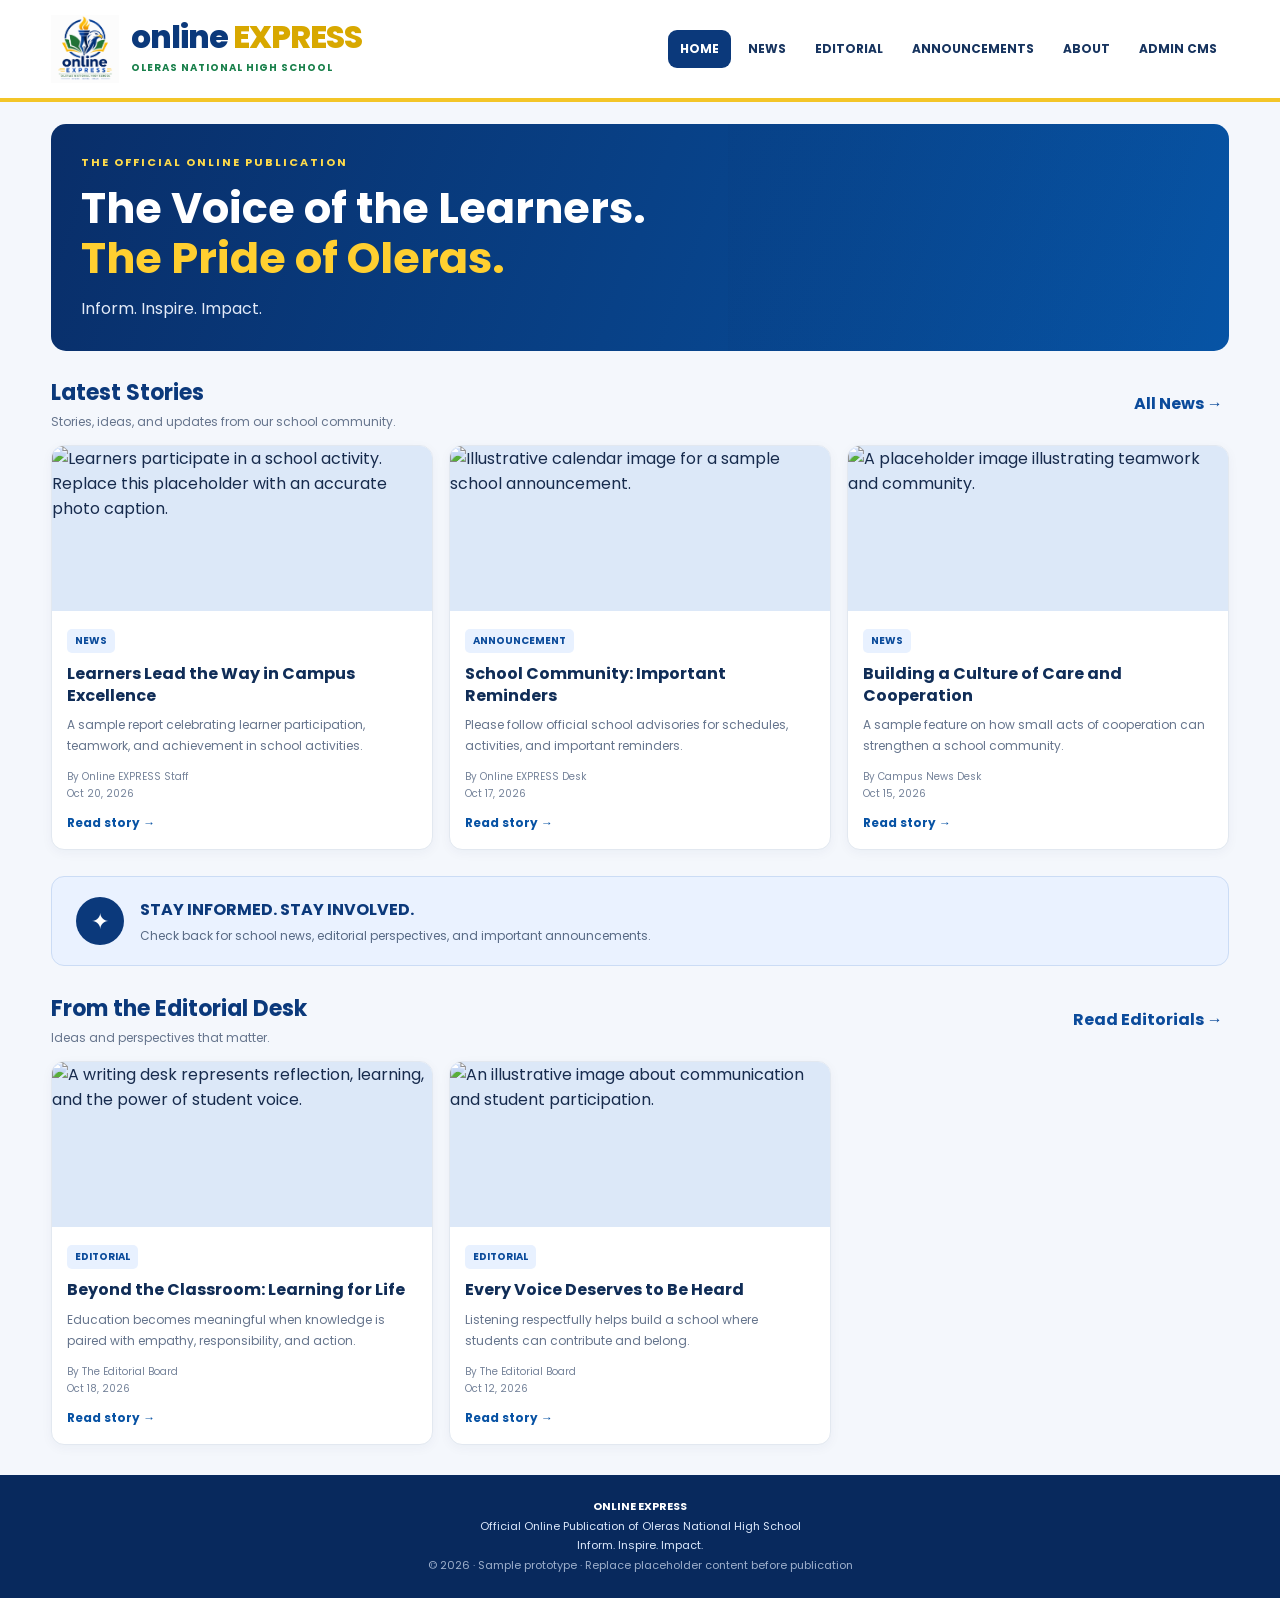
==== index.html @ 2c026234 "Add files via upload" ====
<!doctype html>
<html lang="en">
<head>
<meta charset="utf-8">
<meta name="viewport" content="width=device-width,initial-scale=1">
<meta name="theme-color" content="#0b397b">
<meta name="description" content="Online EXPRESS — the official online publication of Oleras National High School.">
<title>Online EXPRESS | Oleras National High School</title>
<link rel="manifest" href="manifest.webmanifest">
<link rel="icon" href="logo.png" type="image/png">
<link rel="preconnect" href="https://fonts.googleapis.com">
<link rel="preconnect" href="https://fonts.gstatic.com" crossorigin>
<link href="https://fonts.googleapis.com/css2?family=Poppins:wght@400;500;600;700;800&display=swap" rel="stylesheet">
<style>
:root{--blue:#0b397b;--blue2:#0754a5;--yellow:#f3c528;--ink:#172b4d;--muted:#66758d;--green:#19804b;--paper:#f4f7fc}
*{box-sizing:border-box}body{margin:0;font-family:Poppins,Arial,sans-serif;color:var(--ink);background:var(--paper)}button,input,textarea,select{font:inherit}button{cursor:pointer}
header{background:#fff;border-bottom:4px solid var(--yellow);padding:15px max(4%,calc((100% - 1240px)/2));display:flex;align-items:center;justify-content:space-between;gap:18px;flex-wrap:wrap}
.brand{display:flex;align-items:center;gap:12px}.logo{width:68px;height:68px}.brand-name{font-size:clamp(22px,3vw,31px);font-weight:800;line-height:1;color:var(--blue);letter-spacing:-1px}.brand-name span{color:#d8a800}.school-name{font-size:10px;letter-spacing:1px;color:var(--green);font-weight:700;margin-top:7px}
nav{display:flex;gap:5px;flex-wrap:wrap}nav button{border:0;background:transparent;color:#17345f;padding:10px 12px;border-radius:9px;font-size:12px;font-weight:700}nav button.active,nav button:hover{background:var(--blue);color:white}
.hero{max-width:1240px;width:92%;margin:22px auto;border-radius:15px;background:linear-gradient(110deg,#092e69,#0754a5);color:white;min-height:205px;display:grid;grid-template-columns:1.15fr .85fr;overflow:hidden}.hero-copy{padding:30px;align-self:center}.kicker{font-size:11px;letter-spacing:2px;text-transform:uppercase;color:#ffdb4b;font-weight:700}.hero h1{font-size:clamp(27px,4vw,43px);line-height:1.17;margin:12px 0}.hero h1 span{color:#ffcf30}.hero p{margin:0;color:#e2eaf8}.hero-img{min-height:205px;background:linear-gradient(90deg,rgba(8,51,112,.08),rgba(8,51,112,0)),url('https://images.unsplash.com/photo-1562774053-701939374585?auto=format&fit=crop&w=900&q=80') center/cover}
main{max-width:1240px;width:92%;margin:0 auto 30px}.view{display:none}.view.active{display:block}.section-head{display:flex;justify-content:space-between;align-items:center;margin:25px 0 14px;gap:8px}.section-head h2{margin:0;font-size:22px;color:var(--blue)}.section-head p{margin:4px 0 0;color:var(--muted);font-size:12px}.link{border:0;background:none;color:#0b4b9b;font-weight:700}
.grid{display:grid;grid-template-columns:repeat(3,minmax(0,1fr));gap:16px}.card{background:white;border:1px solid #e2e8f0;border-radius:13px;overflow:hidden;box-shadow:0 3px 12px #17345f0b;min-width:0}.card img{width:100%;height:165px;object-fit:cover;display:block;background:#dce8f8}.card-body{padding:15px}.tag{display:inline-block;border-radius:5px;background:#e8f1ff;color:#0b4b9b;padding:4px 8px;font-size:10px;font-weight:700;text-transform:uppercase}.card h3{font-size:16px;line-height:1.4;margin:10px 0 7px;color:#102d57}.card p{font-size:12px;line-height:1.75;color:var(--muted);margin:0 0 12px}.meta{font-size:10px;color:#75839a;line-height:1.7}.read{border:0;background:transparent;color:#0752a4;font-weight:700;font-size:12px;padding:12px 0 0}
.strip{margin:26px 0;background:#eaf2ff;border:1px solid #cbdcf5;border-radius:13px;padding:20px 24px;display:flex;align-items:center;gap:16px}.bell{background:var(--blue);color:white;width:48px;height:48px;display:grid;place-items:center;border-radius:50%;font-size:22px;flex-shrink:0}.strip strong{color:var(--blue)}.strip p{margin:5px 0 0;font-size:12px;color:#586a85}
.article{max-width:850px;margin:25px auto;background:white;border:1px solid #e1e8f2;border-radius:14px;overflow:hidden}.article>img{width:100%;max-height:410px;object-fit:cover;display:block}.article-body{padding:clamp(18px,4vw,38px)}.article h1{font-size:clamp(25px,4vw,38px);line-height:1.3;color:#0a3674;margin:14px 0}.story{font-size:14px;line-height:2;color:#33445e;white-space:pre-line;margin-top:24px}.caption{font-size:11px;color:#6b7890;padding:10px 16px;background:#f5f8fd}.back,.btn{border:1px solid #d6e1f0;border-radius:8px;padding:9px 13px;background:#f5f8fd;color:#153c71;font-weight:700;font-size:12px}.btn.primary{background:var(--blue);color:white;border-color:var(--blue)}.btn.danger{color:#b42318;border-color:#f2c7c4;background:#fff8f7}
.admin{background:white;border:1px solid #e0e8f3;border-radius:14px;padding:20px;margin:22px 0}.admin h2{margin-top:0;color:var(--blue)}.tabs{display:flex;gap:7px;flex-wrap:wrap;margin:12px 0 20px}.tabs button{padding:9px 13px;border:1px solid #d6e1f0;border-radius:8px;background:#f5f8fd;color:#153c71;font-weight:700;font-size:12px}.tabs button.active{background:var(--blue);color:white}.note{background:#fff8dd;color:#745514;border-radius:8px;padding:11px;font-size:11px;line-height:1.7;margin-bottom:16px}.form{display:grid;grid-template-columns:1fr 1fr;gap:13px}.field{display:flex;flex-direction:column;gap:6px}.field.full{grid-column:1/-1}.field label{font-size:11px;font-weight:700;color:#385273}.field input,.field textarea,.field select{border:1px solid #d8e2f0;border-radius:8px;padding:11px;width:100%;background:white;color:var(--ink);min-width:0}.field textarea{min-height:110px;resize:vertical}.list{display:grid;gap:9px}.row{border:1px solid #e4eaf3;border-radius:9px;padding:12px;display:flex;align-items:center;justify-content:space-between;gap:10px}.row small{display:block;color:#78869a;margin-top:4px}.actions{display:flex;gap:6px;flex-wrap:wrap}.empty{padding:30px;text-align:center;color:#73829a;background:white;border:1px dashed #cbd7e8;border-radius:12px}
footer{background:#08295d;color:#dce8fb;text-align:center;padding:22px;font-size:11px;line-height:1.8}footer strong{color:white}
@media(max-width:760px){header{padding:13px 4%}.logo{width:54px;height:54px}.brand-name{font-size:23px}nav{width:100%;display:grid;grid-template-columns:repeat(3,1fr)}nav button{padding:10px 4px;font-size:11px}.hero{grid-template-columns:1fr;margin-top:14px}.hero-copy{padding:24px 21px}.hero-img{min-height:130px}main{width:92%}.grid{grid-template-columns:1fr;gap:13px}.card img{height:195px}.card h3{font-size:17px}.strip{padding:15px}.form{grid-template-columns:1fr}.field.full{grid-column:auto}.row{align-items:flex-start;flex-direction:column}.article{margin:14px 0}.section-head h2{font-size:19px}}
</style>
</head>
<body>
<header>
  <div class="brand"><img class="logo" src="logo.png" alt="Online EXPRESS logo"><div><div class="brand-name">online <span>EXPRESS</span></div><div class="school-name">OLERAS NATIONAL HIGH SCHOOL</div></div></div>
  <nav aria-label="Main navigation">
    <button class="active" data-page="home">HOME</button><button data-page="news">NEWS</button><button data-page="editorial">EDITORIAL</button><button data-page="announcements">ANNOUNCEMENTS</button><button data-page="about">ABOUT</button><button data-page="admin">ADMIN CMS</button>
  </nav>
</header>
<section class="hero"><div class="hero-copy"><div class="kicker">The official online publication</div><h1>The Voice of the Learners.<br><span>The Pride of Oleras.</span></h1><p>Inform. Inspire. Impact.</p></div><div class="hero-img" role="img" aria-label="Illustrative school building photograph"></div></section>
<main>
<section class="view active" id="view-home">
 <div class="section-head"><div><h2>Latest Stories</h2><p>Stories, ideas, and updates from our school community.</p></div><button class="link" data-go="news">All News →</button></div><div class="grid" id="home-grid"></div>
 <div class="strip"><div class="bell">✦</div><div><strong>STAY INFORMED. STAY INVOLVED.</strong><p>Check back for school news, editorial perspectives, and important announcements.</p></div></div>
 <div class="section-head"><div><h2>From the Editorial Desk</h2><p>Ideas and perspectives that matter.</p></div><button class="link" data-go="editorial">Read Editorials →</button></div><div class="grid" id="home-editorial"></div>
</section>
<section class="view" id="view-news"><div class="section-head"><div><h2>School News</h2><p>Reports and stories from Oleras National High School.</p></div></div><div class="grid" id="news-grid"></div></section>
<section class="view" id="view-editorial"><div class="section-head"><div><h2>Editorial & Opinion</h2><p>Ideas, reflections, and student perspectives.</p></div></div><div class="grid" id="editorial-grid"></div><div class="section-head"><div><h2>Cartoon Editorial</h2><p>A visual take on school and community life.</p></div></div><div class="grid" id="cartoons-grid"></div></section>
<section class="view" id="view-announcements"><div class="section-head"><div><h2>Announcements</h2><p>Sample notices and reminders for the school community.</p></div></div><div class="grid" id="announcements-grid"></div></section>
<section class="view" id="view-about"><article class="article"><div class="article-body"><span class="tag">Our Publication</span><h1>About Online EXPRESS</h1><div class="story">Online EXPRESS is a sample school publication website for Oleras National High School. It is designed as a welcoming space for campus news, student voices, editorials, cartoons, and announcements.</div><h3>Our tagline</h3><p>Inform. Inspire. Impact.</p><h3>Our purpose</h3><p>To keep the school community informed, encourage responsible expression, and celebrate the achievements and experiences of learners.</p><p><strong>Note:</strong> This prototype contains placeholder stories and illustrative images. Replace them with verified school content before publication.</p></div></article></section>
<section class="view" id="view-detail"><div id="detail-content"></div></section>
<section class="view" id="view-admin"><div class="admin"><h2>Publication Admin CMS</h2><p>Manage sample stories and cartoon editorials from one workspace.</p><div class="note">Prototype mode: changes are saved in this browser using local storage. This is not a secure, multi-user production CMS. Add authentication and a server/database before deploying publicly.</div><div class="tabs"><button class="active" data-tab="articles">Articles</button><button data-tab="cartoons">Cartoons</button><button data-tab="new">Add Content</button></div>
<div id="admin-articles"></div><div id="admin-cartoons" hidden></div>
<div id="admin-new" hidden><form id="content-form" class="form">
<div class="field"><label for="kind">Content type</label><select id="kind"><option value="news">News article</option><option value="editorial">Editorial article</option><option value="announcement">Announcement</option><option value="cartoon">Cartoon editorial</option></select></div>
<div class="field"><label for="title">Title</label><input id="title" required maxlength="140" placeholder="Enter a clear headline"></div>
<div class="field"><label for="author">Author / creator</label><input id="author" placeholder="Online EXPRESS Staff"></div>
<div class="field"><label for="date">Publication date</label><input id="date" type="date"></div>
<div class="field full"><label for="image">Image URL (optional)</label><input id="image" type="url" placeholder="https://example.com/photo.jpg"></div>
<div class="field full"><label for="summary">Short summary / cartoon message</label><textarea id="summary" placeholder="A brief introduction or explanation"></textarea></div>
<div class="field full"><label for="story">Full story / explanation</label><textarea id="story" placeholder="Write the complete article here..."></textarea></div>
<div class="field full"><label for="caption">Photo caption</label><input id="caption" placeholder="Describe the photo and identify the activity"></div>
<div class="field"><label for="status">Publication status</label><select id="status"><option value="published">Published</option><option value="draft">Draft</option></select></div>
<div class="field full"><div class="actions"><button type="submit" class="btn primary" id="save">Save content</button><button type="button" class="btn" id="cancel" hidden>Cancel edit</button></div></div></form></div>
</div></section>
</main>
<footer><strong>ONLINE EXPRESS</strong><br>Official Online Publication of Oleras National High School<br>Inform. Inspire. Impact.<br><span style="opacity:.7">© <span id="year"></span> · Sample prototype · Replace placeholder content before publication</span></footer>
<script src="app.js"></script>
</body></html>
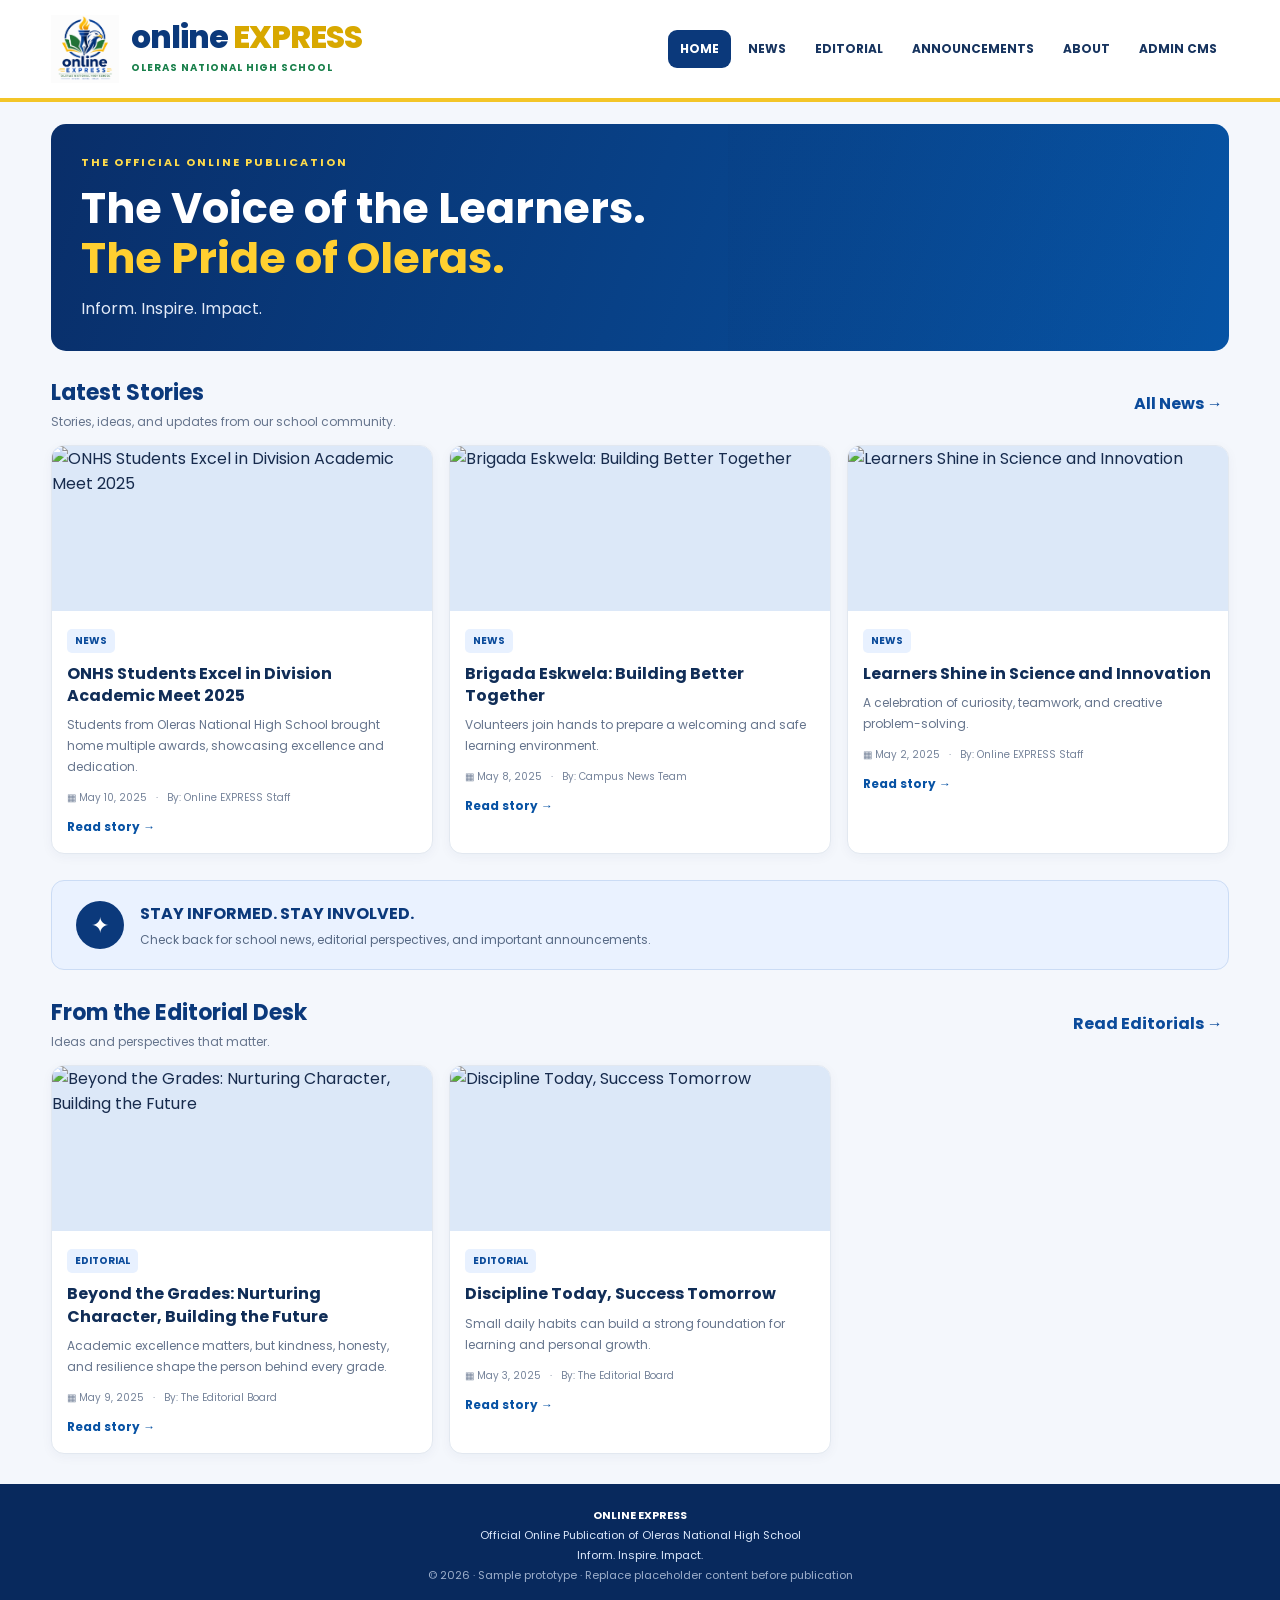
==== commit 814a4a2f: "Add files via upload" ====
--- a/index.html
+++ b/index.html
@@ -46,14 +46,16 @@
 <section class="view" id="view-announcements"><div class="section-head"><div><h2>Announcements</h2><p>Sample notices and reminders for the school community.</p></div></div><div class="grid" id="announcements-grid"></div></section>
 <section class="view" id="view-about"><article class="article"><div class="article-body"><span class="tag">Our Publication</span><h1>About Online EXPRESS</h1><div class="story">Online EXPRESS is a sample school publication website for Oleras National High School. It is designed as a welcoming space for campus news, student voices, editorials, cartoons, and announcements.</div><h3>Our tagline</h3><p>Inform. Inspire. Impact.</p><h3>Our purpose</h3><p>To keep the school community informed, encourage responsible expression, and celebrate the achievements and experiences of learners.</p><p><strong>Note:</strong> This prototype contains placeholder stories and illustrative images. Replace them with verified school content before publication.</p></div></article></section>
 <section class="view" id="view-detail"><div id="detail-content"></div></section>
-<section class="view" id="view-admin"><div class="admin"><h2>Publication Admin CMS</h2><p>Manage sample stories and cartoon editorials from one workspace.</p><div class="note">Prototype mode: changes are saved in this browser using local storage. This is not a secure, multi-user production CMS. Add authentication and a server/database before deploying publicly.</div><div class="tabs"><button class="active" data-tab="articles">Articles</button><button data-tab="cartoons">Cartoons</button><button data-tab="new">Add Content</button></div>
+<section class="view" id="view-admin"><div class="admin"><h2>Publication Admin CMS</h2><p>Manage sample stories and cartoon editorials from one workspace.</p><div class="note">Prototype mode: changes are saved in this browser using local storage. This is not a secure, multi-user production CMS. Add authentication and a server/database before deploying publicly.</div><div class="tabs"><button class="active" data-tab="articles">Articles</button><button data-tab="cartoons">Cartoons</button><button data-tab="new">Add Content</button><button data-tab="about">About Us</button></div>
 <div id="admin-articles"></div><div id="admin-cartoons" hidden></div>
+<div id="admin-about" hidden><form id="about-form" class="form"><div class="field full"><label for="about-title">About page title</label><input id="about-title" maxlength="120" required></div><div class="field full"><label for="about-body">About us details</label><textarea id="about-body" required></textarea></div><div class="field"><label for="about-tagline">Tagline</label><input id="about-tagline" maxlength="120"></div><div class="field"><label for="about-mission">Mission / purpose</label><input id="about-mission" maxlength="500"></div><div class="field full"><div class="actions"><button type="submit" class="btn primary">Save About Us</button><button type="button" class="btn" id="reset-about">Reset sample text</button></div></div></form></div>
 <div id="admin-new" hidden><form id="content-form" class="form">
 <div class="field"><label for="kind">Content type</label><select id="kind"><option value="news">News article</option><option value="editorial">Editorial article</option><option value="announcement">Announcement</option><option value="cartoon">Cartoon editorial</option></select></div>
 <div class="field"><label for="title">Title</label><input id="title" required maxlength="140" placeholder="Enter a clear headline"></div>
 <div class="field"><label for="author">Author / creator</label><input id="author" placeholder="Online EXPRESS Staff"></div>
 <div class="field"><label for="date">Publication date</label><input id="date" type="date"></div>
 <div class="field full"><label for="image">Image URL (optional)</label><input id="image" type="url" placeholder="https://example.com/photo.jpg"></div>
+<div class="field full"><label for="image-file">Or upload an image (photo/cartoon)</label><input id="image-file" type="file" accept="image/*"><small style="color:#66758d;font-size:10px">Images are resized before saving to this browser. Keep files small for best results.</small></div>
 <div class="field full"><label for="summary">Short summary / cartoon message</label><textarea id="summary" placeholder="A brief introduction or explanation"></textarea></div>
 <div class="field full"><label for="story">Full story / explanation</label><textarea id="story" placeholder="Write the complete article here..."></textarea></div>
 <div class="field full"><label for="caption">Photo caption</label><input id="caption" placeholder="Describe the photo and identify the activity"></div>
@@ -63,4 +65,5 @@
 </main>
 <footer><strong>ONLINE EXPRESS</strong><br>Official Online Publication of Oleras National High School<br>Inform. Inspire. Impact.<br><span style="opacity:.7">© <span id="year"></span> · Sample prototype · Replace placeholder content before publication</span></footer>
 <script src="app.js"></script>
+<script>if ('serviceWorker' in navigator && (location.protocol === 'https:' || location.hostname === 'localhost' || location.hostname === '127.0.0.1')) { window.addEventListener('load', () => navigator.serviceWorker.register('./service-worker.js').catch(() => {})); }</script>
 </body></html>
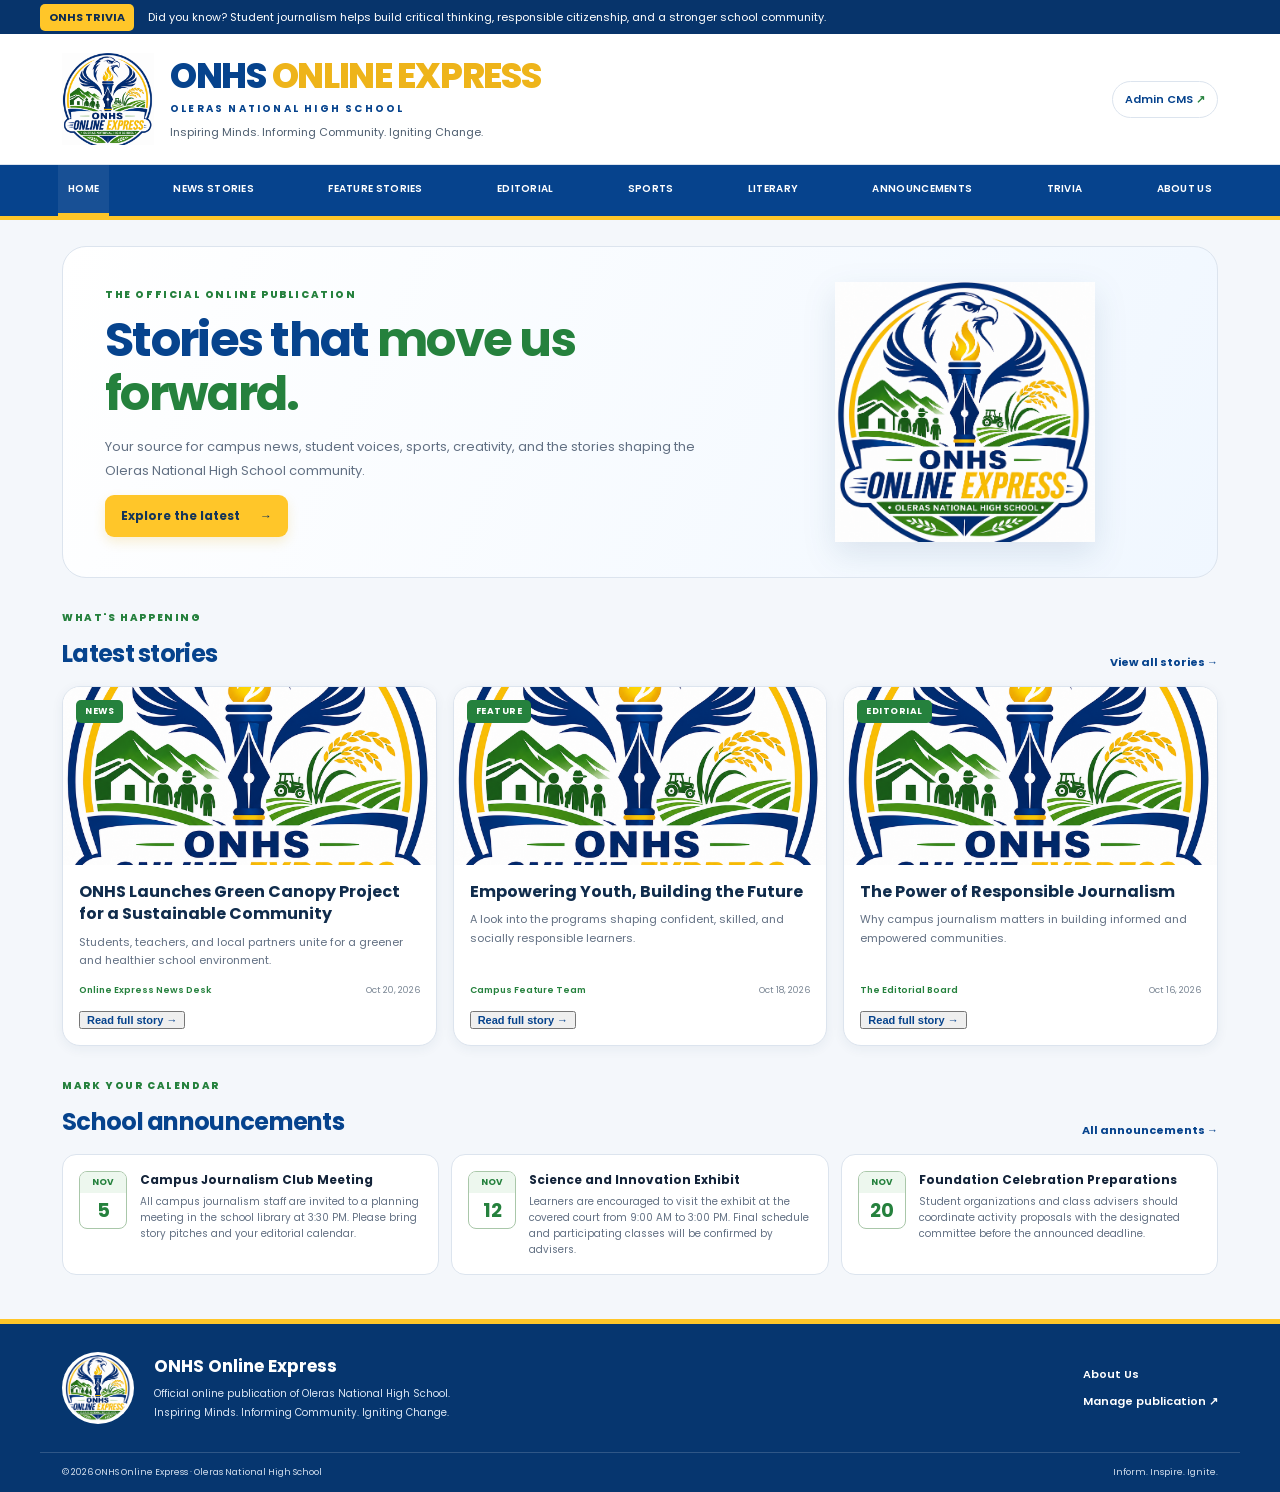
==== commit 98443389: "Add files via upload" ====
--- a/index.html
+++ b/index.html
@@ -1,69 +1,23 @@
 <!doctype html>
 <html lang="en">
 <head>
-<meta charset="utf-8">
-<meta name="viewport" content="width=device-width,initial-scale=1">
-<meta name="theme-color" content="#0b397b">
-<meta name="description" content="Online EXPRESS — the official online publication of Oleras National High School.">
-<title>Online EXPRESS | Oleras National High School</title>
-<link rel="manifest" href="manifest.webmanifest">
-<link rel="icon" href="logo.png" type="image/png">
-<link rel="preconnect" href="https://fonts.googleapis.com">
-<link rel="preconnect" href="https://fonts.gstatic.com" crossorigin>
-<link href="https://fonts.googleapis.com/css2?family=Poppins:wght@400;500;600;700;800&display=swap" rel="stylesheet">
-<style>
-:root{--blue:#0b397b;--blue2:#0754a5;--yellow:#f3c528;--ink:#172b4d;--muted:#66758d;--green:#19804b;--paper:#f4f7fc}
-*{box-sizing:border-box}body{margin:0;font-family:Poppins,Arial,sans-serif;color:var(--ink);background:var(--paper)}button,input,textarea,select{font:inherit}button{cursor:pointer}
-header{background:#fff;border-bottom:4px solid var(--yellow);padding:15px max(4%,calc((100% - 1240px)/2));display:flex;align-items:center;justify-content:space-between;gap:18px;flex-wrap:wrap}
-.brand{display:flex;align-items:center;gap:12px}.logo{width:68px;height:68px}.brand-name{font-size:clamp(22px,3vw,31px);font-weight:800;line-height:1;color:var(--blue);letter-spacing:-1px}.brand-name span{color:#d8a800}.school-name{font-size:10px;letter-spacing:1px;color:var(--green);font-weight:700;margin-top:7px}
-nav{display:flex;gap:5px;flex-wrap:wrap}nav button{border:0;background:transparent;color:#17345f;padding:10px 12px;border-radius:9px;font-size:12px;font-weight:700}nav button.active,nav button:hover{background:var(--blue);color:white}
-.hero{max-width:1240px;width:92%;margin:22px auto;border-radius:15px;background:linear-gradient(110deg,#092e69,#0754a5);color:white;min-height:205px;display:grid;grid-template-columns:1.15fr .85fr;overflow:hidden}.hero-copy{padding:30px;align-self:center}.kicker{font-size:11px;letter-spacing:2px;text-transform:uppercase;color:#ffdb4b;font-weight:700}.hero h1{font-size:clamp(27px,4vw,43px);line-height:1.17;margin:12px 0}.hero h1 span{color:#ffcf30}.hero p{margin:0;color:#e2eaf8}.hero-img{min-height:205px;background:linear-gradient(90deg,rgba(8,51,112,.08),rgba(8,51,112,0)),url('https://images.unsplash.com/photo-1562774053-701939374585?auto=format&fit=crop&w=900&q=80') center/cover}
-main{max-width:1240px;width:92%;margin:0 auto 30px}.view{display:none}.view.active{display:block}.section-head{display:flex;justify-content:space-between;align-items:center;margin:25px 0 14px;gap:8px}.section-head h2{margin:0;font-size:22px;color:var(--blue)}.section-head p{margin:4px 0 0;color:var(--muted);font-size:12px}.link{border:0;background:none;color:#0b4b9b;font-weight:700}
-.grid{display:grid;grid-template-columns:repeat(3,minmax(0,1fr));gap:16px}.card{background:white;border:1px solid #e2e8f0;border-radius:13px;overflow:hidden;box-shadow:0 3px 12px #17345f0b;min-width:0}.card img{width:100%;height:165px;object-fit:cover;display:block;background:#dce8f8}.card-body{padding:15px}.tag{display:inline-block;border-radius:5px;background:#e8f1ff;color:#0b4b9b;padding:4px 8px;font-size:10px;font-weight:700;text-transform:uppercase}.card h3{font-size:16px;line-height:1.4;margin:10px 0 7px;color:#102d57}.card p{font-size:12px;line-height:1.75;color:var(--muted);margin:0 0 12px}.meta{font-size:10px;color:#75839a;line-height:1.7}.read{border:0;background:transparent;color:#0752a4;font-weight:700;font-size:12px;padding:12px 0 0}
-.strip{margin:26px 0;background:#eaf2ff;border:1px solid #cbdcf5;border-radius:13px;padding:20px 24px;display:flex;align-items:center;gap:16px}.bell{background:var(--blue);color:white;width:48px;height:48px;display:grid;place-items:center;border-radius:50%;font-size:22px;flex-shrink:0}.strip strong{color:var(--blue)}.strip p{margin:5px 0 0;font-size:12px;color:#586a85}
-.article{max-width:850px;margin:25px auto;background:white;border:1px solid #e1e8f2;border-radius:14px;overflow:hidden}.article>img{width:100%;max-height:410px;object-fit:cover;display:block}.article-body{padding:clamp(18px,4vw,38px)}.article h1{font-size:clamp(25px,4vw,38px);line-height:1.3;color:#0a3674;margin:14px 0}.story{font-size:14px;line-height:2;color:#33445e;white-space:pre-line;margin-top:24px}.caption{font-size:11px;color:#6b7890;padding:10px 16px;background:#f5f8fd}.back,.btn{border:1px solid #d6e1f0;border-radius:8px;padding:9px 13px;background:#f5f8fd;color:#153c71;font-weight:700;font-size:12px}.btn.primary{background:var(--blue);color:white;border-color:var(--blue)}.btn.danger{color:#b42318;border-color:#f2c7c4;background:#fff8f7}
-.admin{background:white;border:1px solid #e0e8f3;border-radius:14px;padding:20px;margin:22px 0}.admin h2{margin-top:0;color:var(--blue)}.tabs{display:flex;gap:7px;flex-wrap:wrap;margin:12px 0 20px}.tabs button{padding:9px 13px;border:1px solid #d6e1f0;border-radius:8px;background:#f5f8fd;color:#153c71;font-weight:700;font-size:12px}.tabs button.active{background:var(--blue);color:white}.note{background:#fff8dd;color:#745514;border-radius:8px;padding:11px;font-size:11px;line-height:1.7;margin-bottom:16px}.form{display:grid;grid-template-columns:1fr 1fr;gap:13px}.field{display:flex;flex-direction:column;gap:6px}.field.full{grid-column:1/-1}.field label{font-size:11px;font-weight:700;color:#385273}.field input,.field textarea,.field select{border:1px solid #d8e2f0;border-radius:8px;padding:11px;width:100%;background:white;color:var(--ink);min-width:0}.field textarea{min-height:110px;resize:vertical}.list{display:grid;gap:9px}.row{border:1px solid #e4eaf3;border-radius:9px;padding:12px;display:flex;align-items:center;justify-content:space-between;gap:10px}.row small{display:block;color:#78869a;margin-top:4px}.actions{display:flex;gap:6px;flex-wrap:wrap}.empty{padding:30px;text-align:center;color:#73829a;background:white;border:1px dashed #cbd7e8;border-radius:12px}
-footer{background:#08295d;color:#dce8fb;text-align:center;padding:22px;font-size:11px;line-height:1.8}footer strong{color:white}
-@media(max-width:760px){header{padding:13px 4%}.logo{width:54px;height:54px}.brand-name{font-size:23px}nav{width:100%;display:grid;grid-template-columns:repeat(3,1fr)}nav button{padding:10px 4px;font-size:11px}.hero{grid-template-columns:1fr;margin-top:14px}.hero-copy{padding:24px 21px}.hero-img{min-height:130px}main{width:92%}.grid{grid-template-columns:1fr;gap:13px}.card img{height:195px}.card h3{font-size:17px}.strip{padding:15px}.form{grid-template-columns:1fr}.field.full{grid-column:auto}.row{align-items:flex-start;flex-direction:column}.article{margin:14px 0}.section-head h2{font-size:19px}}
-</style>
+<meta charset="utf-8"><meta name="viewport" content="width=device-width,initial-scale=1"><meta name="theme-color" content="#06438d">
+<meta name="description" content="ONHS Online Express — the official online publication of Oleras National High School.">
+<link rel="manifest" href="manifest.webmanifest"><link rel="icon" href="assets/online-express-logo.png"><link rel="preconnect" href="https://fonts.googleapis.com"><link rel="preconnect" href="https://fonts.gstatic.com" crossorigin><link href="https://fonts.googleapis.com/css2?family=Poppins:wght@400;500;600;700;800&display=swap" rel="stylesheet"><link rel="stylesheet" href="styles.css"><title>ONHS Online Express | Oleras National High School</title>
 </head>
 <body>
-<header>
-  <div class="brand"><img class="logo" src="logo.png" alt="Online EXPRESS logo"><div><div class="brand-name">online <span>EXPRESS</span></div><div class="school-name">OLERAS NATIONAL HIGH SCHOOL</div></div></div>
-  <nav aria-label="Main navigation">
-    <button class="active" data-page="home">HOME</button><button data-page="news">NEWS</button><button data-page="editorial">EDITORIAL</button><button data-page="announcements">ANNOUNCEMENTS</button><button data-page="about">ABOUT</button><button data-page="admin">ADMIN CMS</button>
-  </nav>
-</header>
-<section class="hero"><div class="hero-copy"><div class="kicker">The official online publication</div><h1>The Voice of the Learners.<br><span>The Pride of Oleras.</span></h1><p>Inform. Inspire. Impact.</p></div><div class="hero-img" role="img" aria-label="Illustrative school building photograph"></div></section>
-<main>
-<section class="view active" id="view-home">
- <div class="section-head"><div><h2>Latest Stories</h2><p>Stories, ideas, and updates from our school community.</p></div><button class="link" data-go="news">All News →</button></div><div class="grid" id="home-grid"></div>
- <div class="strip"><div class="bell">✦</div><div><strong>STAY INFORMED. STAY INVOLVED.</strong><p>Check back for school news, editorial perspectives, and important announcements.</p></div></div>
- <div class="section-head"><div><h2>From the Editorial Desk</h2><p>Ideas and perspectives that matter.</p></div><button class="link" data-go="editorial">Read Editorials →</button></div><div class="grid" id="home-editorial"></div>
-</section>
-<section class="view" id="view-news"><div class="section-head"><div><h2>School News</h2><p>Reports and stories from Oleras National High School.</p></div></div><div class="grid" id="news-grid"></div></section>
-<section class="view" id="view-editorial"><div class="section-head"><div><h2>Editorial & Opinion</h2><p>Ideas, reflections, and student perspectives.</p></div></div><div class="grid" id="editorial-grid"></div><div class="section-head"><div><h2>Cartoon Editorial</h2><p>A visual take on school and community life.</p></div></div><div class="grid" id="cartoons-grid"></div></section>
-<section class="view" id="view-announcements"><div class="section-head"><div><h2>Announcements</h2><p>Sample notices and reminders for the school community.</p></div></div><div class="grid" id="announcements-grid"></div></section>
-<section class="view" id="view-about"><article class="article"><div class="article-body"><span class="tag">Our Publication</span><h1>About Online EXPRESS</h1><div class="story">Online EXPRESS is a sample school publication website for Oleras National High School. It is designed as a welcoming space for campus news, student voices, editorials, cartoons, and announcements.</div><h3>Our tagline</h3><p>Inform. Inspire. Impact.</p><h3>Our purpose</h3><p>To keep the school community informed, encourage responsible expression, and celebrate the achievements and experiences of learners.</p><p><strong>Note:</strong> This prototype contains placeholder stories and illustrative images. Replace them with verified school content before publication.</p></div></article></section>
-<section class="view" id="view-detail"><div id="detail-content"></div></section>
-<section class="view" id="view-admin"><div class="admin"><h2>Publication Admin CMS</h2><p>Manage sample stories and cartoon editorials from one workspace.</p><div class="note">Prototype mode: changes are saved in this browser using local storage. This is not a secure, multi-user production CMS. Add authentication and a server/database before deploying publicly.</div><div class="tabs"><button class="active" data-tab="articles">Articles</button><button data-tab="cartoons">Cartoons</button><button data-tab="new">Add Content</button><button data-tab="about">About Us</button></div>
-<div id="admin-articles"></div><div id="admin-cartoons" hidden></div>
-<div id="admin-about" hidden><form id="about-form" class="form"><div class="field full"><label for="about-title">About page title</label><input id="about-title" maxlength="120" required></div><div class="field full"><label for="about-body">About us details</label><textarea id="about-body" required></textarea></div><div class="field"><label for="about-tagline">Tagline</label><input id="about-tagline" maxlength="120"></div><div class="field"><label for="about-mission">Mission / purpose</label><input id="about-mission" maxlength="500"></div><div class="field full"><div class="actions"><button type="submit" class="btn primary">Save About Us</button><button type="button" class="btn" id="reset-about">Reset sample text</button></div></div></form></div>
-<div id="admin-new" hidden><form id="content-form" class="form">
-<div class="field"><label for="kind">Content type</label><select id="kind"><option value="news">News article</option><option value="editorial">Editorial article</option><option value="announcement">Announcement</option><option value="cartoon">Cartoon editorial</option></select></div>
-<div class="field"><label for="title">Title</label><input id="title" required maxlength="140" placeholder="Enter a clear headline"></div>
-<div class="field"><label for="author">Author / creator</label><input id="author" placeholder="Online EXPRESS Staff"></div>
-<div class="field"><label for="date">Publication date</label><input id="date" type="date"></div>
-<div class="field full"><label for="image">Image URL (optional)</label><input id="image" type="url" placeholder="https://example.com/photo.jpg"></div>
-<div class="field full"><label for="image-file">Or upload an image (photo/cartoon)</label><input id="image-file" type="file" accept="image/*"><small style="color:#66758d;font-size:10px">Images are resized before saving to this browser. Keep files small for best results.</small></div>
-<div class="field full"><label for="summary">Short summary / cartoon message</label><textarea id="summary" placeholder="A brief introduction or explanation"></textarea></div>
-<div class="field full"><label for="story">Full story / explanation</label><textarea id="story" placeholder="Write the complete article here..."></textarea></div>
-<div class="field full"><label for="caption">Photo caption</label><input id="caption" placeholder="Describe the photo and identify the activity"></div>
-<div class="field"><label for="status">Publication status</label><select id="status"><option value="published">Published</option><option value="draft">Draft</option></select></div>
-<div class="field full"><div class="actions"><button type="submit" class="btn primary" id="save">Save content</button><button type="button" class="btn" id="cancel" hidden>Cancel edit</button></div></div></form></div>
-</div></section>
+<div class="ticker"><strong>ONHS TRIVIA</strong><div class="ticker-window"><div id="triviaText">Did you know? Student journalism helps build critical thinking, responsible citizenship, and a stronger school community.</div></div></div>
+<header class="masthead" id="top"><div class="masthead-inner"><a class="brand" href="#home" aria-label="ONHS Online Express home"><img id="siteLogo" src="assets/online-express-logo.png" alt="Online Express logo"><span class="brand-copy"><b><span>ONHS</span> <em>ONLINE EXPRESS</em></b><small>OLERAS NATIONAL HIGH SCHOOL</small><i id="tagline">Inspiring Minds. Informing Community. Igniting Change.</i></span></a><div class="banner-photo" id="bannerPhoto" aria-hidden="true"></div><a class="admin-link" href="admin.html">Admin CMS <span>↗</span></a><button class="menu-toggle" id="menuToggle" aria-label="Toggle navigation">☰</button></div></header>
+<nav class="nav" id="mainNav"><div class="nav-inner"><a href="#home" data-page="home">Home</a><a href="#news" data-page="news">News Stories</a><a href="#features" data-page="features">Feature Stories</a><a href="#editorial" data-page="editorial">Editorial</a><a href="#sports" data-page="sports">Sports</a><a href="#literary" data-page="literary">Literary</a><a href="#announcements" data-page="announcements">Announcements</a><a href="#trivia" data-page="trivia">Trivia</a><a href="#about" data-page="about">About Us</a></div></nav>
+<main class="page-wrap"><section id="homePage" class="page active"><div class="welcome-row"><div><p class="eyebrow">THE OFFICIAL ONLINE PUBLICATION</p><h1>Stories that <span>move us forward.</span></h1><p class="intro">Your source for campus news, student voices, sports, creativity, and the stories shaping the Oleras National High School community.</p><a class="button" href="#news">Explore the latest <span>→</span></a></div><div class="welcome-art"><img src="assets/online-express-logo.png" alt="Online Express emblem"></div></div><div class="section-heading"><div><p class="eyebrow">WHAT'S HAPPENING</p><h2>Latest stories</h2></div><a class="text-link" href="#news">View all stories →</a></div><div id="latestGrid" class="story-grid"></div><div class="section-heading"><div><p class="eyebrow">MARK YOUR CALENDAR</p><h2>School announcements</h2></div><a class="text-link" href="#announcements">All announcements →</a></div><div id="homeAnnouncements" class="announcement-grid"></div></section>
+<section id="listingPage" class="page"><div class="page-title"><p class="eyebrow" id="listingEyebrow">CAMPUS DESK</p><h1 id="listingTitle">News stories</h1><p id="listingIntro">Updates and reports from our school community.</p></div><div id="listingGrid" class="story-grid"></div></section>
+<section id="articlePage" class="page"><button class="back-button" id="backButton">← Back to stories</button><article id="articleDetail" class="article-detail"></article></section>
+<section id="editorialPage" class="page"><div class="page-title"><p class="eyebrow">OPINION & PERSPECTIVE</p><h1>Editorial desk</h1><p>Thoughtful perspectives and visual commentary from our student publication.</p></div><div id="editorialGrid" class="story-grid"></div><div class="cartoon-panel"><div><p class="eyebrow">EDITORIAL CARTOON</p><h2 id="cartoonTitle">A Better Future Starts in the Classroom</h2><p id="cartoonMessage">A visual reminder that investing in learning gives every young person a stronger foundation for the future.</p></div><img id="cartoonImage" src="https://images.unsplash.com/photo-1503676260728-1c00da094a0b?auto=format&fit=crop&w=1000&q=80" alt="Editorial cartoon placeholder"></div></section>
+<section id="announcementsPage" class="page"><div class="page-title"><p class="eyebrow">DATES & REMINDERS</p><h1>Announcements</h1><p>Important updates for students, families, and personnel.</p></div><div id="announcementList" class="announcement-list"></div></section>
+<section id="triviaPage" class="page"><div class="page-title"><p class="eyebrow">DID YOU KNOW?</p><h1>ONHS Trivia</h1><p>Quick facts, learning bites, and reminders from our school community.</p></div><div class="trivia-card"><div class="trivia-icon">✦</div><p id="triviaLarge">Did you know? Student journalism helps build critical thinking, responsible citizenship, and a stronger school community.</p><button class="button" id="nextTrivia">Another trivia →</button></div></section>
+<section id="aboutPage" class="page"><div class="page-title"><p class="eyebrow">WHO WE ARE</p><h1>About Online Express</h1></div><div class="about-layout"><img src="assets/online-express-logo.png" alt="Online Express logo"><div><h2 id="aboutHeading">The voice of Oleras National High School</h2><p id="aboutText">Online Express is the official online publication of Oleras National High School. We aim to inform our community through responsible journalism, celebrate student achievement, encourage creativity, and share stories that matter.</p><p class="about-motto" id="aboutMotto">Inspiring Minds. Informing Community. Igniting Change.</p></div></div></section>
 </main>
-<footer><strong>ONLINE EXPRESS</strong><br>Official Online Publication of Oleras National High School<br>Inform. Inspire. Impact.<br><span style="opacity:.7">© <span id="year"></span> · Sample prototype · Replace placeholder content before publication</span></footer>
+<footer><div class="footer-main"><img id="footerLogo" src="assets/online-express-logo.png" alt="Online Express logo"><div><h3>ONHS Online Express</h3><p>Official online publication of Oleras National High School.</p><p id="footerAbout">Inspiring Minds. Informing Community. Igniting Change.</p></div><div class="footer-links"><a href="#about">About Us</a><a href="admin.html">Manage publication ↗</a></div></div><div class="footer-bottom"><span>© <span id="year"></span> ONHS Online Express · Oleras National High School</span><span>Inform. Inspire. Ignite.</span></div></footer>
+<div class="modal" id="storyModal" aria-hidden="true"><div class="modal-backdrop" id="modalBackdrop"></div><div class="modal-card"><button class="modal-close" id="modalClose" aria-label="Close">×</button><div id="modalContent"></div></div></div>
 <script src="app.js"></script>
-<script>if ('serviceWorker' in navigator && (location.protocol === 'https:' || location.hostname === 'localhost' || location.hostname === '127.0.0.1')) { window.addEventListener('load', () => navigator.serviceWorker.register('./service-worker.js').catch(() => {})); }</script>
-</body></html>+</body></html>
--- a/styles.css
+++ b/styles.css
@@ -0,0 +1,2 @@
+:root{--blue:#06438d;--blue2:#0d62b4;--yellow:#ffc629;--green:#25813d;--ink:#14243a;--muted:#627083;--paper:#f4f7fb;--line:#dce4ee;--radius:18px}*{box-sizing:border-box}html{scroll-behavior:smooth}body{margin:0;font-family:'Poppins',sans-serif;color:var(--ink);background:var(--paper)}a{color:inherit;text-decoration:none}.ticker{height:34px;background:#07346b;color:white;display:flex;align-items:center;gap:14px;padding:0 max(18px,calc((100% - 1200px)/2));font-size:11px;overflow:hidden}.ticker strong{background:var(--yellow);color:#102d50;padding:5px 9px;border-radius:5px;white-space:nowrap}.ticker-window{overflow:hidden;white-space:nowrap;flex:1}.ticker-window div{display:inline-block;min-width:100%;animation:marquee 28s linear infinite}@keyframes marquee{0%{transform:translateX(100%)}100%{transform:translateX(-100%)}}.masthead{background:#fff;border-bottom:1px solid var(--line)}.masthead-inner{max-width:1200px;min-height:130px;margin:auto;padding:15px 22px;display:flex;align-items:center;justify-content:space-between;gap:20px;position:relative;overflow:hidden}.brand{display:flex;align-items:center;gap:16px;position:relative;z-index:1}.brand img{width:92px;height:92px;object-fit:contain}.brand-copy b{display:block;font-size:clamp(22px,3vw,35px);font-weight:800;letter-spacing:-1.3px;color:var(--blue);line-height:1.1}.brand-copy b em{font-style:normal;color:#eeb41a}.brand-copy small{display:block;letter-spacing:2.2px;font-size:10px;font-weight:700;margin-top:6px;color:var(--blue)}.brand-copy i{display:block;font-size:11px;font-style:normal;color:#4e5e70;margin-top:7px}.banner-photo{position:absolute;right:0;top:0;height:100%;width:38%;opacity:.12;background:linear-gradient(90deg,#fff0,white),url('https://images.unsplash.com/photo-1562774053-701939374585?auto=format&fit=crop&w=1000&q=80') center/cover}.admin-link{position:relative;z-index:1;font-size:11px;font-weight:600;color:var(--blue);border:1px solid var(--line);padding:9px 12px;border-radius:30px;background:#fff}.admin-link span{color:var(--green)}.menu-toggle{display:none;background:var(--blue);color:#fff;border:0;border-radius:10px;padding:9px 12px;font-size:20px}.nav{background:var(--blue);border-bottom:4px solid var(--yellow);position:sticky;top:0;z-index:10}.nav-inner{max-width:1200px;margin:auto;display:flex;align-items:center;justify-content:space-between;gap:4px;padding:0 18px}.nav a{display:block;color:white;text-transform:uppercase;font-size:10px;letter-spacing:.3px;font-weight:600;padding:16px 10px;white-space:nowrap;border-bottom:3px solid transparent}.nav a:hover,.nav a.active{background:#ffffff12;border-bottom-color:var(--yellow)}.page-wrap{max-width:1200px;margin:26px auto 44px;padding:0 22px;min-height:460px}.page{display:none}.page.active{display:block}.welcome-row{display:grid;grid-template-columns:1.2fr .8fr;align-items:center;gap:20px;background:linear-gradient(115deg,#fff 0%,#f0f7ff 100%);border:1px solid var(--line);border-radius:24px;padding:35px 42px;overflow:hidden;position:relative}.eyebrow{font-size:10px;font-weight:800;letter-spacing:1.6px;color:var(--green);margin:0 0 10px;text-transform:uppercase}.welcome-row h1,.page-title h1{font-size:clamp(30px,4vw,48px);line-height:1.13;letter-spacing:-1.7px;margin:0 0 14px;color:var(--blue)}.welcome-row h1 span{color:var(--green)}.intro,.page-title>p:last-child{font-size:13px;line-height:1.8;color:var(--muted);max-width:620px}.button{display:inline-flex;gap:20px;align-items:center;background:var(--yellow);color:#143458;border:0;border-radius:9px;padding:12px 16px;font:700 12px 'Poppins',sans-serif;cursor:pointer;box-shadow:0 5px 12px #e5b01b30}.button:hover{transform:translateY(-1px)}.welcome-art{display:flex;justify-content:center;align-items:center}.welcome-art img{width:min(260px,100%);filter:drop-shadow(0 12px 16px #0c3b671c)}.section-heading{display:flex;justify-content:space-between;align-items:end;margin:32px 0 15px}.section-heading h2{margin:0;color:var(--blue);font-size:24px;letter-spacing:-.7px}.text-link{font-size:11px;color:var(--blue);font-weight:700}.story-grid{display:grid;grid-template-columns:repeat(3,minmax(0,1fr));gap:16px}.story-card{background:#fff;border:1px solid var(--line);border-radius:var(--radius);overflow:hidden;box-shadow:0 3px 12px #183d6410;display:flex;flex-direction:column;min-width:0;transition:transform .2s,box-shadow .2s}.story-card:hover{transform:translateY(-3px);box-shadow:0 10px 22px #183d6417}.story-image{height:178px;position:relative;background:#dce8f3;overflow:hidden}.story-image img{width:100%;height:100%;object-fit:cover;display:block}.category-tag{position:absolute;left:13px;top:13px;background:var(--green);color:white;padding:5px 9px;border-radius:5px;font-size:9px;text-transform:uppercase;font-weight:700;letter-spacing:.5px}.story-body{padding:16px;display:flex;flex-direction:column;flex:1}.story-body h3{margin:0 0 7px;font-size:16px;line-height:1.4;color:#102c4c}.story-body p{margin:0;color:var(--muted);font-size:11px;line-height:1.7}.story-meta{display:flex;justify-content:space-between;gap:8px;color:#7b8795;font-size:9px;margin-top:auto;padding-top:14px}.story-meta span:first-child{font-weight:600;color:var(--green)}.read-more{margin-top:14px;color:var(--blue);font-size:11px;font-weight:700;align-self:flex-start}.announcement-grid{display:grid;grid-template-columns:repeat(3,1fr);gap:12px}.announcement-card{display:flex;gap:13px;align-items:start;background:#fff;border:1px solid var(--line);padding:16px;border-radius:14px}.date-box{flex:0 0 48px;border:1px solid #a9c7a9;border-radius:8px;text-align:center;overflow:hidden;color:var(--green)}.date-box b{display:block;font-size:9px;background:#edf7ee;padding:4px}.date-box strong{display:block;font-size:19px;padding:3px}.announcement-card h3{font-size:12px;margin:0 0 5px}.announcement-card p{font-size:10px;color:var(--muted);line-height:1.6;margin:0}.page-title{padding:28px 0 23px;border-bottom:1px solid var(--line);margin-bottom:24px}.page-title h1{margin-bottom:8px}.page-title>p:last-child{margin:0}.back-button{border:0;background:none;color:var(--blue);font:600 12px 'Poppins',sans-serif;padding:0 0 20px;cursor:pointer}.article-detail{max-width:900px;margin:auto;background:white;border:1px solid var(--line);border-radius:22px;overflow:hidden}.article-hero{width:100%;max-height:460px;object-fit:cover;display:block}.article-content{padding:clamp(22px,5vw,54px)}.article-content h1{font-size:clamp(27px,4vw,43px);line-height:1.2;color:var(--blue);margin:8px 0 13px}.article-byline{font-size:11px;color:var(--muted);margin-bottom:22px}.article-content p{font-size:14px;line-height:1.95;color:#37465a;white-space:pre-line}.caption{font-size:10px!important;color:#7a8796!important;font-style:italic;margin-top:8px}.cartoon-panel{display:grid;grid-template-columns:.8fr 1.2fr;gap:25px;align-items:center;margin-top:28px;background:#fff;border:1px solid var(--line);border-radius:20px;padding:22px}.cartoon-panel h2{color:var(--blue);font-size:22px}.cartoon-panel p:last-child{color:var(--muted);font-size:12px;line-height:1.8}.cartoon-panel img{width:100%;max-height:310px;object-fit:cover;border-radius:12px}.announcement-list{display:grid;gap:12px}.announcement-list .announcement-card{padding:20px}.trivia-card{min-height:300px;background:linear-gradient(130deg,var(--blue),#0b65a5);border-radius:24px;padding:42px;color:white;display:flex;flex-direction:column;align-items:flex-start;justify-content:center;position:relative;overflow:hidden}.trivia-card:after{content:'?';position:absolute;right:7%;top:-40px;font-size:280px;font-weight:800;color:#ffffff0d}.trivia-icon{font-size:34px;color:var(--yellow)}.trivia-card p{font-size:clamp(20px,3vw,31px);font-weight:600;line-height:1.5;max-width:760px;position:relative;z-index:1}.trivia-card .button{position:relative;z-index:1}.about-layout{display:grid;grid-template-columns:240px 1fr;gap:35px;align-items:center;background:#fff;border:1px solid var(--line);padding:35px;border-radius:22px}.about-layout img{width:100%;max-width:220px;margin:auto}.about-layout h2{font-size:27px;color:var(--blue);margin:0 0 12px}.about-layout p{font-size:13px;color:var(--muted);line-height:1.9}.about-layout .about-motto{color:var(--green);font-weight:700}footer{background:#06366f;color:#fff;margin-top:35px;border-top:5px solid var(--yellow)}.footer-main{max-width:1200px;margin:auto;padding:28px 22px;display:flex;align-items:center;gap:20px}.footer-main>img{width:72px;height:72px;object-fit:contain;background:#fff;border-radius:50%;padding:3px}.footer-main h3{font-size:17px;margin:0 0 6px}.footer-main p{font-size:10px;line-height:1.7;color:#d9e5f4;margin:2px 0}.footer-links{margin-left:auto;display:flex;flex-direction:column;gap:10px;font-size:11px;font-weight:600}.footer-bottom{border-top:1px solid #ffffff2a;max-width:1200px;margin:auto;padding:13px 22px;display:flex;justify-content:space-between;font-size:9px;color:#d2deed}.modal{display:none;position:fixed;inset:0;z-index:30;align-items:center;justify-content:center;padding:20px}.modal.open{display:flex}.modal-backdrop{position:absolute;inset:0;background:#061b32b8;backdrop-filter:blur(4px)}.modal-card{position:relative;z-index:1;background:#fff;border-radius:20px;width:min(720px,100%);max-height:90vh;overflow:auto;padding:28px}.modal-close{position:absolute;right:14px;top:10px;border:0;background:#edf2f8;border-radius:50%;width:34px;height:34px;font-size:22px;cursor:pointer}.modal-card h2{color:var(--blue)}
+@media(max-width:900px){.nav-inner{overflow-x:auto;justify-content:flex-start}.nav a{font-size:9px;padding:14px 9px}.story-grid{grid-template-columns:repeat(2,minmax(0,1fr))}.banner-photo{width:25%}.admin-link{display:none}.announcement-grid{grid-template-columns:repeat(2,1fr)}}@media(max-width:620px){.ticker{padding:0 12px}.masthead-inner{min-height:90px;padding:10px 14px}.brand{gap:9px}.brand img{width:59px;height:59px}.brand-copy b{font-size:22px;letter-spacing:-.8px}.brand-copy small{font-size:7px;letter-spacing:1px}.brand-copy i{font-size:8px;max-width:240px}.banner-photo{width:30%;opacity:.08}.menu-toggle{display:block;position:relative;z-index:2}.nav{display:none;position:sticky}.nav.open{display:block}.nav-inner{display:grid;grid-template-columns:repeat(2,1fr);overflow:visible;padding:7px 12px}.nav a{padding:10px;font-size:9px;border-radius:7px}.page-wrap{padding:0 13px;margin-top:15px}.welcome-row{grid-template-columns:1fr;padding:25px 22px}.welcome-row h1{font-size:34px}.welcome-art{display:none}.section-heading{margin-top:25px}.section-heading h2{font-size:21px}.story-grid{grid-template-columns:1fr;gap:12px}.story-image{height:205px}.story-body h3{font-size:16px}.announcement-grid{grid-template-columns:1fr}.page-title{padding-top:18px}.page-title h1{font-size:34px}.cartoon-panel{grid-template-columns:1fr;padding:17px}.cartoon-panel img{order:-1}.about-layout{grid-template-columns:1fr;padding:22px;gap:15px}.about-layout img{max-width:150px}.about-layout h2{font-size:23px}.trivia-card{padding:25px;min-height:270px}.footer-main{align-items:flex-start;padding:23px 15px;gap:12px}.footer-main>img{width:53px;height:53px}.footer-main h3{font-size:14px}.footer-main p{font-size:9px}.footer-links{display:none}.footer-bottom{padding:12px 15px;gap:8px;font-size:8px}.article-content{padding:22px}.article-content p{font-size:13px}.modal-card{padding:24px 18px}}
